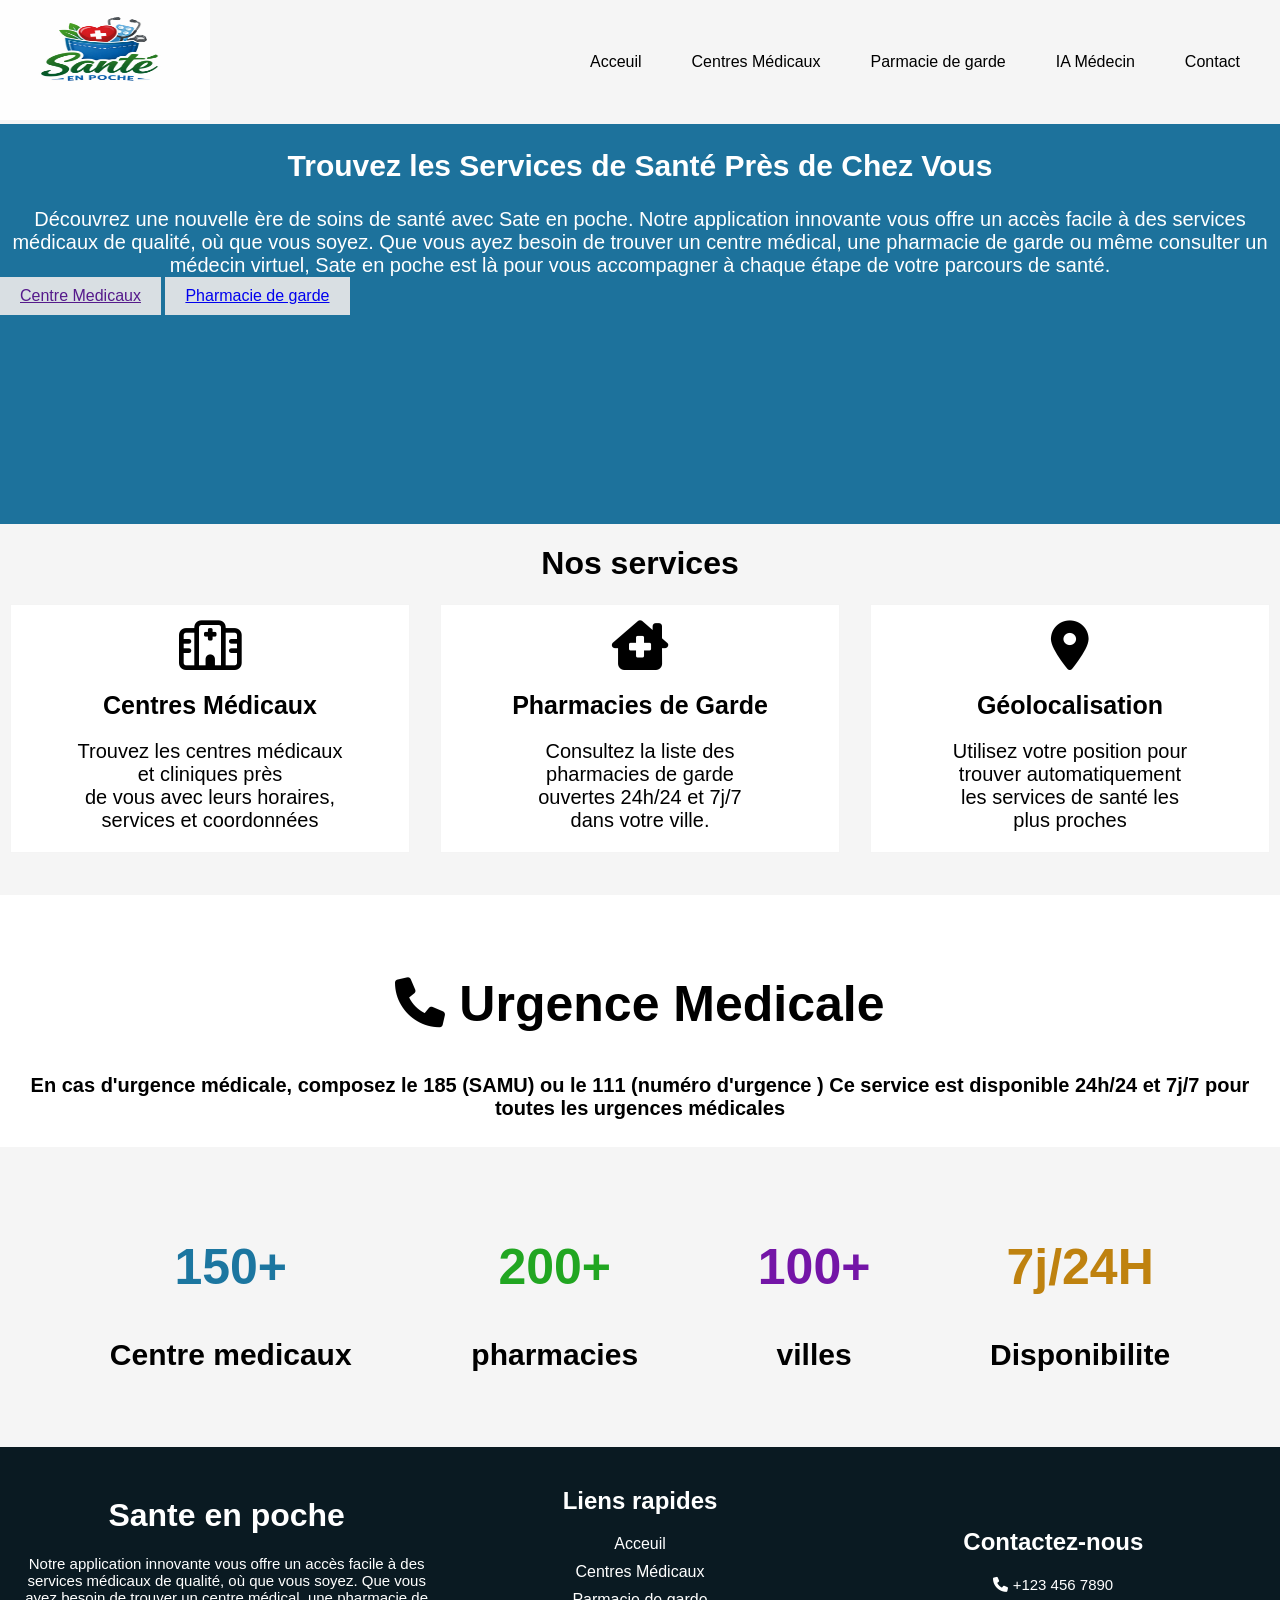
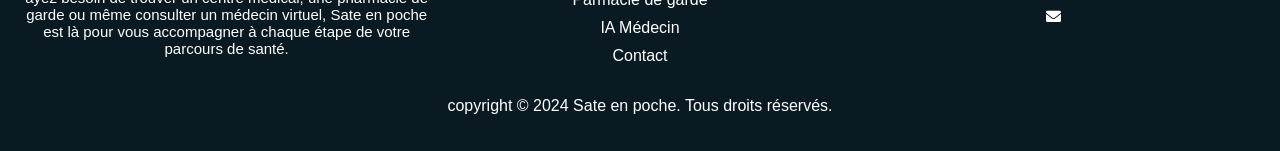
==== index.html @ c2eca455 "CSS 2 PQGE Co-authored-by: Copilot <copilot@github.com>" ====
<!DOCTYPE html>
<html lang="en">
<head>
    <meta charset="UTF-8">
    <meta name="viewport" content="width=device-width, initial-scale=1.0">
    <link rel="stylesheet" href="styles.css">
    <title>Sate en poche</title>
    <link rel="stylesheet" href="https://cdnjs.cloudflare.com/ajax/libs/font-awesome/6.0.0/css/all.min.css">

</head>
<body>
    <header>
        <a id="logo" href=""><img src="/image/logo.jpeg" alt=""></a>
        <nav>
            <input type="checkbox" id="burger-checkbox" class="burger-checkbox">
            <label for="burger-checkbox" class="burger-icon">
                <span></span>
                <span></span>
                <span></span>
            </label>
            <ul class="menu-liste">
                <li><a href="/index.html">Acceuil</a></li>
                <li><a href="/lien_html/centre_medical.html">Centres Médicaux</a></li>
                <li><a href="/lien_html/pharmacie.html">Parmacie de garde</a></li>
                <li><a href="/lien_html/AI.html">IA Médecin</a></li>
                <li><a href="/lien_html/contact.html">Contact</a></li>
            </ul>
        </nav>
    </header>
    <main>
        <section class="cover">
            <div class="content">
                <h1>Trouvez les Services de Santé Près de Chez Vous</h1>
                <p>Découvrez une nouvelle ère de soins de santé avec Sate en poche. Notre application innovante vous offre un accès facile à des services médicaux de qualité, où que vous soyez. Que vous ayez besoin de trouver un centre médical, une pharmacie de garde ou même consulter un médecin virtuel, Sate en poche est là pour vous accompagner à chaque étape de votre parcours de santé.</p>
            </div>
            <div class="bouttons">
                <button class="btn-cm btns-cm">
                    <a href="">Centre Medicaux</a>
                </button>
                <button>
                    <a href="btn-pg btns-pg">Pharmacie de garde</a>
                </button>
            </div>
            
        </section>
        <div class="titre">
            <h1>Nos services</h1>
        </div>
        <section class="first-partie"> 
            <div class="partie">
                <div class="icon"><i class="fa-regular fa-hospital"></i></div>
                <h2>Centres Médicaux</h2>
                <p>Trouvez les centres médicaux <br> et cliniques près <br> de vous avec leurs horaires, <br> services et coordonnées</p>
            </div>
            <div class="partie">
                <div class="icon"><i class="fa-solid fa-house-chimney-medical"></i></div>
                <h2>Pharmacies de Garde</h2>
                <p>Consultez la liste des <br> pharmacies de garde <br> ouvertes 24h/24 et 7j/7 <br> dans votre ville.</p>
            </div>
            <div class="partie">
                <div class="icon"><i class="fa-solid fa-location-dot"></i></div>
                <h2>Géolocalisation</h2>
                <p>Utilisez votre position pour <br> trouver automatiquement <br> les services de santé les <br> plus proches</p>
            </div>
        </section>
        <section class="second-partie">
            <div class="second">
                <h1><i class="fa-solid fa-phone"></i> Urgence Medicale</h1>
                <h2>En cas d'urgence médicale, composez le 185 (SAMU) ou le 111 (numéro d'urgence ) Ce service est disponible 24h/24 et 7j/7 pour toutes les urgences médicales</h2>
            </div>
        </section>
        <section class="three-partie">
            <div class="three"><h1><span id="bleu">150+</span></h1><h2>Centre medicaux</h2></div>
            <div class="three"><h1><span id="vert">200+</span></h1><h2>pharmacies</h2></div>
            <div class="three"><h1><span id="violet">100+</span></h1><h2>villes</h2></div>
            <div class="three"><h1><span id="orange">7j/24H</span></h1><h2>Disponibilite</h2></div>
        </section>
    </main>
    <footer>
    <div class="footer-content">
        <div class="footer-section about">
            <h1 class="logo-text"><span>Sante</span> en poche</h1>
            <p>Notre application innovante vous offre un accès facile à des services médicaux de qualité, où que vous soyez. Que vous ayez besoin de trouver un centre médical, une pharmacie de garde ou même consulter un médecin virtuel, Sate en poche est là pour vous accompagner à chaque étape de votre parcours de santé.</p>
        </div>
        <div class="footer-section links">
            <h2>Liens rapides</h2>
            <ul>
                <li><a href="">Acceuil</a></li>
                <li><a href="">Centres Médicaux</a></li>
                <li><a href="">Parmacie de garde</a></li>
                <li><a href="">IA Médecin</a></li>
                <li><a href="">Contact</a></li>
            </ul>
        </div>
        <div class="footer-section contact">
            <h2>Contactez-nous</h2>
            <p><i class="fas fa-phone"></i> +123 456 7890</p>
            <p><i class="fas fa-envelope"></i></p>
        </div>
    </div>
    <div class="copy">
            <p>copyright &copy; 2024 Sate en poche. Tous droits réservés.</p>
    </div>
    </footer>
</body>
</html>
---- styles.css ----
* {
  font-family: Arial, Helvetica, sans-serif;
}
body {
  margin: 0px;
  padding: 0px;
  background-color: #f5f5f5;
}
header {
  display: flex;
  justify-content: space-between;
  align-items: center;
  text-align: center;
}
#logo img {
  width: 210px;
  height: 120px;
}

.menu-liste {
  display: flex;
  justify-content: space-between;
  gap: 50px;
  list-style-type: none;
  margin-right: 40px;
}
.burger-checkbox {
  display: none;
}
.burger-icon {
  display: none;
}
/* .burger-icon {
    display: flex;
    flex-direction: column;
    width: 30px;
    cursor: pointer; 

  }*/
/* .burger-icon span {
    height: 3px;
    background-color: black;
    margin: 3px 0;
    transition: 0.3s;
  } */

/* .menu-liste {
    display: none;
  } */
nav ul a {
  text-decoration: none;
  color: black;
}
.cover {
  background-color: #1d729c;
  background-size: cover;
  width: 100%;
  height: 400px;
  display: inline-block;
  justify-content: center;
  align-items: center;
}
.content {
  display: block;
  justify-content: center;
  align-items: center;
  text-align: center;
  background-color: #1d729c;
}
.content h1 {
  color: white;
  font-size: 30px;
}
.content p {
  color: white;
  text-align: center;
  font-size: 20px;
  /* width: 95%; */
  margin: auto;
}
button {
  background-color: #d9dfe3;
  display: inline;
  color: white;
  border: none;
  padding: 10px 20px;
  font-size: 16px;
  cursor: pointer;
}
.bouttons {
  display: inline;
  align-items: center;
  text-align: center;
}
.titre h1 {
  align-items: center;
  text-align: center;
}
.first-partie {
  display: flex;
  justify-content: center;
  align-items: center;
  text-align: center;
  gap: 30px;
  margin: 10px 10px;
}
.partie {
  border: 1px rgba(0, 0, 0, 0.045) solid;
  background-color: white;
  width: 100%;
  height: max-content;
}
.partie h2 {
  font-size: 25px;
}
.partie p {
  font-size: 20px;
}
.partie i {
  font-size: 50px;
}
.icon {
  margin-top: 15px;
}
.second {
  background-color: white;
  margin: 0 auto;
  width: 100%;
  height: max-content;
  padding-bottom: 10px;
}
.second h1 {
  align-items: center;
  text-align: center;
  padding-top: 80px;
  font-weight: bolder;
  font-size: 50px;
}
.second h2 {
  align-items: center;
  text-align: center;
  font-size: 20px;
}
.three-partie {
  display: flex;
  justify-content: space-around;
  align-items: center;
  text-align: center;
  margin: 50px;
}
.three h1 {
  font-size: 50px;
}
.three h2 {
  font-size: 30px;
}
.three h1 #bleu {
  color: rgb(28, 118, 160);
}
#vert {
  color: rgb(33, 166, 33);
}
#violet {
  color: rgb(116, 21, 167);
}
#orange {
  color: rgb(191, 130, 15);
}
footer {
  background-color: #0a1a22;
  color: white;
  text-align: center;
  padding: 20px;
}
.footer-content {
  display: flex;
  justify-content: space-around;
  align-items: center;
  /* text-align: center; */
}
.footer-section {
  display: block;
  justify-content: center;
  align-items: center;
  text-align: center;
  width: 40%;
  height: max-content;
}
.footer-section p {
  font-size: 15px;
}
.footer-section ul {
  list-style-type: none;
  padding: 0px;
}
.footer-section ul li {
  margin: 10px 0px;
}
.footer-section ul li a {
  text-decoration: none;
  color: white;
}
.copy {
  display: inline;
}

/* Parge de centre medicaux */

form {
  margin: 10px;
  display: flex;
  justify-content: space-around;
  align-items: center;
}
.input-contenant {
  position: relative;
  width: 40%;
}
.text-main {
  margin-left: 20px;
}
.text-main h1 {
  font-size: 40px;
  font-weight: 900;
}
.text-main p {
  font-size: 20px;
  font-weight: 50;
}
.but-main {
  margin-left: 20px;
}
.fa-magnifying-glass {
  position: absolute;
  left: 10px;
  top: 50%;
  transform: translateY(-50%);
  color: #aaa;
}
input {
  padding-left: 30px;
  height: 30px;
  width: 100%;
}
.but_form {
  padding: 5px 10px;
  width: 10%;
  height: 30px;
  cursor: pointer;
  border-radius: 5px;
  background-color: #1d729c;
}
select {
  width: 20%;
  height: 30px;
  border-radius: 5px;
}

.special P{
  border: 1px rgba(0, 0, 0, 0) solid;
  border-radius: 10px;
  max-width: max-content;
  padding: 2px;
  background-color:rgb(242, 239, 239);

}
.dive {
  display: flex;
  justify-content: space-around;
  align-items: center;
  text-align: center;
  margin: 20px;
}  
.dive-text h2 {
  font-size: 30px;
}
.texte-icon-but{
  display: flex;
  justify-content: space-around;
  align-items: center;
  text-align: center;
  margin: 20px;
}




@media (max-width: 1024px) {
  header {
    padding: 0px;
    margin: 0px;
  }
  /* .burger-icon {
    display: flex;
    flex-direction: column;
    width: 30px;
    cursor: pointer;
    margin-right: 50px;
  }
    
  .burger-icon span {
    height: 3px;
    background-color: black;
    margin: 3px 0;
    transition: 0.3s;
  }
  
  .burger-checkbox:checked ~ .menu-liste {
    display: block;
}
  nav ul a {
    font-size: 7px;
  }
  .menu-liste {
    display: none
  } */
  #logo img {
    height: 50px;
    width: 100px;
  }
  .content h1 {
    font-size: 20px;
  }
  .content p {
    font-size: 18px;
  }
  .cover {
    flex-direction: column;
    gap: 10px;
  }
  .first-partie {
    flex-direction: column;
  }
  .second h1 {
    font-size: 30px;
  }
  .three-partie {
    flex-direction: column;
  }
  .footer-content {
    flex-direction: column;
  }
  .footer-section {
    width: 100%;
  }
  .footer-section h1 {
    font-size: 20px;
  }
}
@media (max-width: 768px) {
  .burger-icon {
    display: flex;
    flex-direction: column;
    width: 30px;
    cursor: pointer;
    margin-right: 50px;
  }

  .burger-icon span {
    height: 3px;
    background-color: black;
    margin: 3px 0;
    transition: 0.3s;
  }

  .burger-checkbox:checked ~ .menu-liste {
    display: block;
  }
  nav ul a {
    font-size: 7px;
  }
  .menu-liste {
    display: none;
  }
  #logo img {
    height: 50px;
    width: 100px;
  }
  .content h1 {
    font-size: 20px;
  }
  .content p {
    font-size: 18px;
  }
  .cover {
    flex-direction: column;
    gap: 10px;
  }
  .first-partie {
    flex-direction: column;
  }
  .second h1 {
    font-size: 30px;
  }
  .three-partie {
    flex-direction: column;
  }
  .footer-content {
    flex-direction: column;
  }
  .footer-section {
    width: 100%;
  }
  .footer-section h1 {
    font-size: 20px;
  }
  .copy p {
    font-size: 12px;
  }
  .text-main h1 {
    font-size: 25px;
    font-weight: 900;
  }
  .text-main p {
    font-size: 15px;
    font-weight: 50;
  }
  .but_form {
    width: 25%;
    height: 30px;
  }
  select {
    width: 15%;
    height: 30px;
    border-radius: 5px;
  }
}

@media (max-width: 450px) {
  form {
    flex-direction: column;
    gap: 10px;
  }
  select {
    width: 100%;
  }
  .but_form {
    width: 100%;
  }
  .input-contenant{
    width: 100%;
  }
  .but-main{
    width: 100%;
    margin-left: 0px;
  }
}
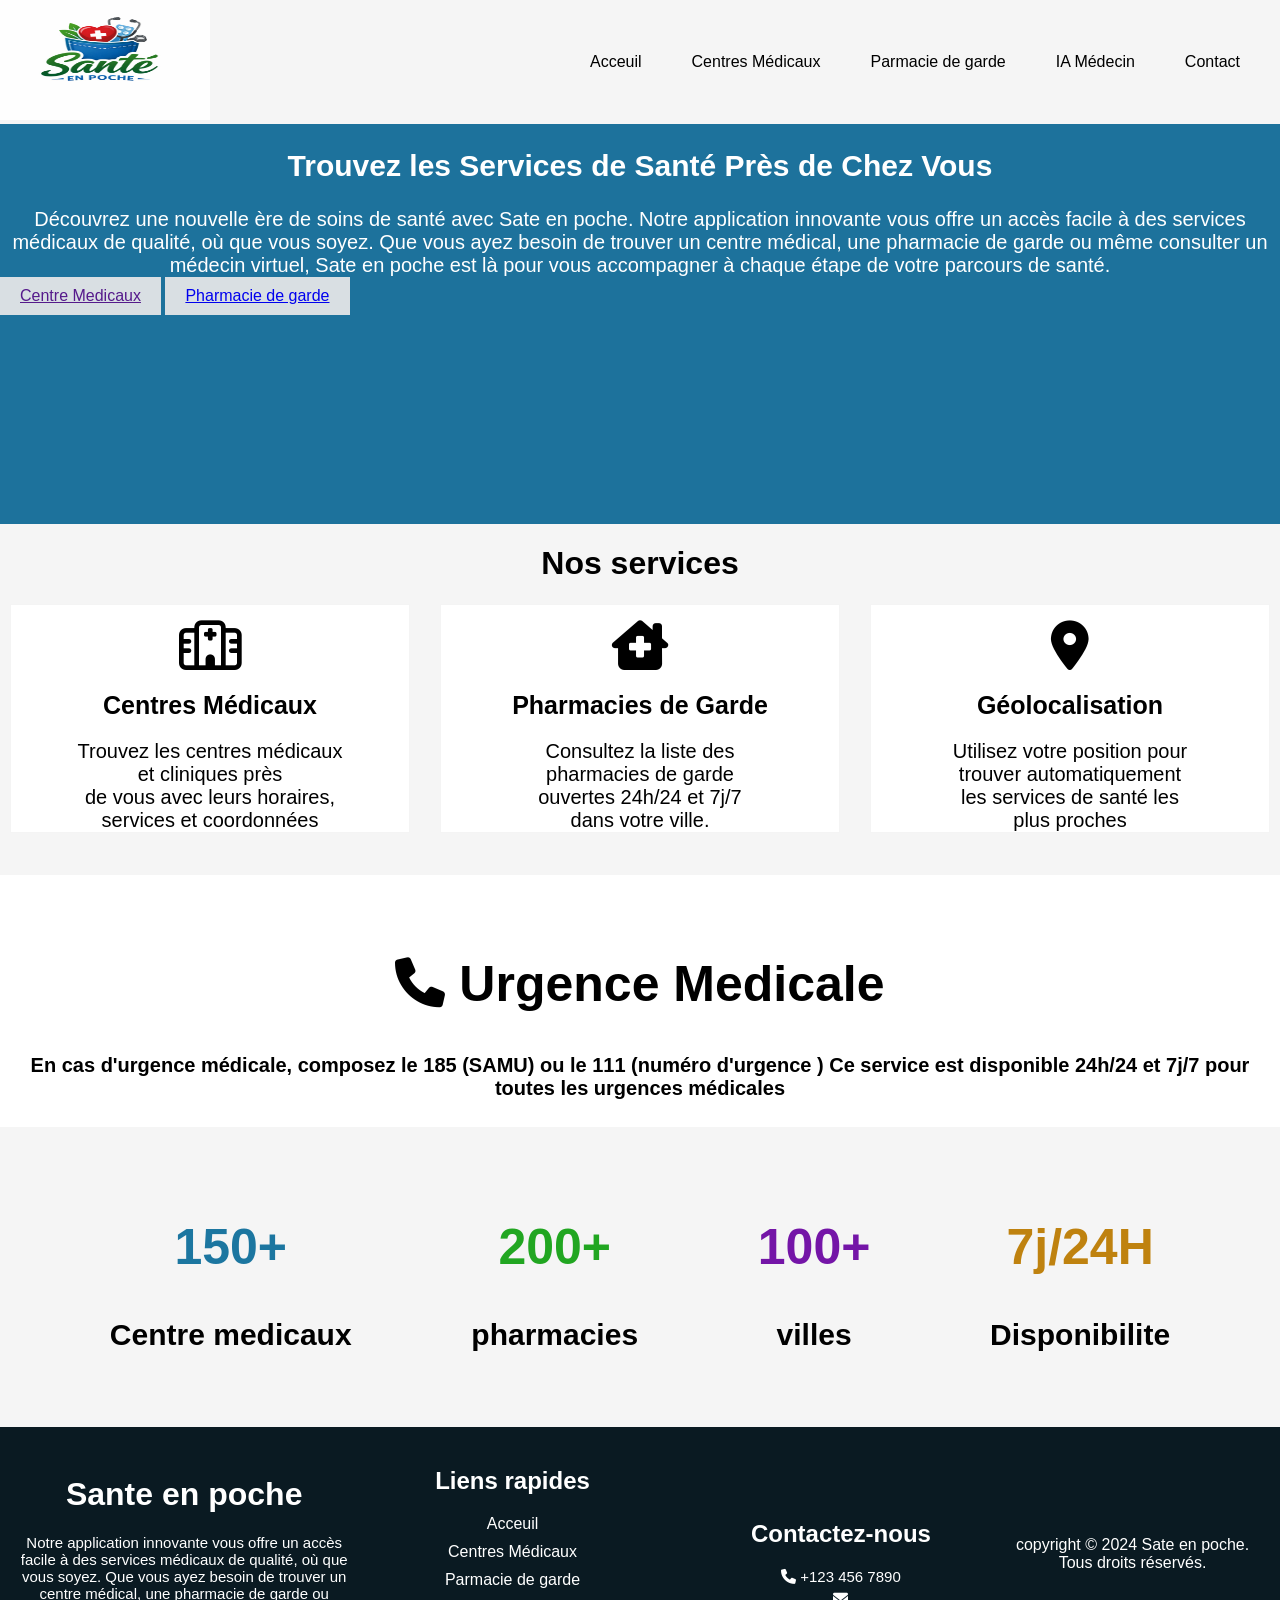
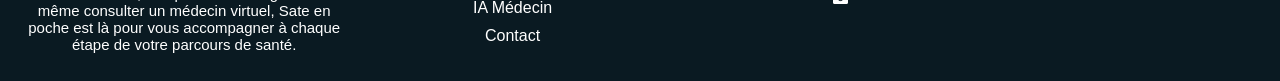
==== commit 91ee9ee0: "ia terminer" ====
--- a/index.html
+++ b/index.html
@@ -77,30 +77,34 @@
         </section>
     </main>
     <footer>
-    <div class="footer-content">
+      <div class="footer-content">
         <div class="footer-section about">
-            <h1 class="logo-text"><span>Sante</span> en poche</h1>
-            <p>Notre application innovante vous offre un accès facile à des services médicaux de qualité, où que vous soyez. Que vous ayez besoin de trouver un centre médical, une pharmacie de garde ou même consulter un médecin virtuel, Sate en poche est là pour vous accompagner à chaque étape de votre parcours de santé.</p>
+          <h1 class="logo-text"><span>Sante</span> en poche</h1>
+          <p>
+            Notre application innovante vous offre un accès facile à des
+            services médicaux de qualité, où que vous soyez. Que vous ayez
+            besoin de trouver un centre médical, une pharmacie de garde ou même
+            consulter un médecin virtuel, Sate en poche est là pour vous
+            accompagner à chaque étape de votre parcours de santé.
+          </p>
         </div>
         <div class="footer-section links">
-            <h2>Liens rapides</h2>
-            <ul>
-                <li><a href="">Acceuil</a></li>
-                <li><a href="">Centres Médicaux</a></li>
-                <li><a href="">Parmacie de garde</a></li>
-                <li><a href="">IA Médecin</a></li>
-                <li><a href="">Contact</a></li>
-            </ul>
+          <h2>Liens rapides</h2>
+          <ul>
+            <li><a href="">Acceuil</a></li>
+            <li><a href="">Centres Médicaux</a></li>
+            <li><a href="">Parmacie de garde</a></li>
+            <li><a href="">IA Médecin</a></li>
+            <li><a href="">Contact</a></li>
+          </ul>
         </div>
         <div class="footer-section contact">
-            <h2>Contactez-nous</h2>
-            <p><i class="fas fa-phone"></i> +123 456 7890</p>
-            <p><i class="fas fa-envelope"></i></p>
+          <h2>Contactez-nous</h2>
+          <p><i class="fas fa-phone"></i> +123 456 7890</p>
+          <p><i class="fas fa-envelope"></i></p>
         </div>
-    </div>
-    <div class="copy">
-            <p>copyright &copy; 2024 Sate en poche. Tous droits réservés.</p>
-    </div>
+        copyright &copy; 2024 Sate en poche. Tous droits réservés.
+      </div>
     </footer>
 </body>
 </html>
--- a/styles.css
+++ b/styles.css
@@ -239,6 +239,7 @@
 }
 input {
   padding-left: 30px;
+  border-radius: 7px;
   height: 30px;
   width: 100%;
 }
@@ -253,37 +254,167 @@
 select {
   width: 20%;
   height: 30px;
-  border-radius: 5px;
+  border-radius: 7px;
 }
 
 .special P{
+  padding: 2px;
+  margin: 10px  5px 5px 5px;
+  
+}
+
+.text h2,p{
+  margin-top:5px;
+  margin-bottom: 0px;
+}
+.dive{
+  border-radius: 8px;
+  margin: 10px 0px 10px 0px;
+  box-shadow:  1px 0px 2px rgba(0, 0, 0, 0.113);
+  background-color: white;
+
+}
+.dive-texte , .texte-icon-but{
+  margin-left: 10px;
+  height: 70px;
+  padding-right: 5px;
+}
+.pm{
   border: 1px rgba(0, 0, 0, 0) solid;
+  width: 100px;
+  height:max-content;
+}
+.texte-icon h3{
+  margin-top:10px;
+  margin-bottom: 10px;
+}
+.spec, .special P{
+  border: 1px rgba(0, 0, 0, 0) solid;
+  background-color:rgb(242, 239, 239);
+  max-width: max-content;
   border-radius: 10px;
-  max-width: max-content;
-  padding: 2px;
-  background-color:rgb(242, 239, 239);
-
-}
-.dive {
-  display: flex;
-  justify-content: space-around;
-  align-items: center;
-  text-align: center;
-  margin: 20px;
-}  
-.dive-text h2 {
-  font-size: 30px;
-}
-.texte-icon-but{
-  display: flex;
-  justify-content: space-around;
-  align-items: center;
-  text-align: center;
-  margin: 20px;
-}
-
-
-
+}
+.spec{
+  font-size: 20px;
+  margin-left: 70px;
+}
+
+/* ai*/
+.container {
+  max-width: 900px;
+  margin: 20px auto;
+  background: white;
+  border-radius: 10px;
+  overflow: hidden;
+  box-shadow: 0 2px 10px rgba(0,0,0,0.1);
+}
+
+/* Header */
+.header {
+  background: #5c6bc0;
+  color: white;
+  display: flex;
+  align-items: center;
+  padding: 15px;
+}
+
+.logo {
+  font-size: 50px;
+  margin-right: 10px;
+}
+
+
+.alert {
+  background: #f5f1d5;
+  padding: 10px;
+  font-size: 14px;
+}
+
+
+.chat {
+  padding: 20px;
+  min-height: 300px;
+}
+
+.message {
+  display: flex;
+}
+
+.avatar {
+  background: #a5d6a7;
+  border-radius: 50%;
+  height: max-content;
+  padding: 10px;
+  margin-right: 10px;
+}
+
+.bubble {
+  background: #f1f1f1;
+  padding: 15px;
+  border-radius: 15px;
+  max-width: 70%;
+  position: relative;
+}
+
+.heure {
+  font-size: 12px;
+  color: gray;
+  margin-top: 5px;
+}
+
+.faq {
+  padding: 15px;
+  border-top: 1px solid #ddd;
+}
+
+.buttons {
+  margin-top: 10px;
+}
+
+.buttons button {
+  background: #eee;
+  border: none;
+  padding: 10px 15px;
+  margin-right: 10px;
+  border-radius: 8px;
+  cursor: pointer;
+  box-shadow: 0 2px 3px rgba(0,0,0,0.1);
+  color: black;
+}
+
+.buttons button:hover {
+  background: #ddd;
+  color: white;
+}
+
+.input-area {
+  display: flex;
+  padding: 15px;
+  border-top: 1px solid #ddd;
+}
+
+.input-area input {
+  flex: 1;
+  padding: 12px;
+  border-radius: 20px;
+  border: none;
+  background: #eee;
+}
+
+.send {
+  background: #5c6bc0;
+  color: white;
+  border: none;
+  margin-left: 10px;
+  padding: 12px 15px;
+  border-radius: 50%;
+  cursor: pointer;
+}
+.ext{
+  font-size: 10px;
+  margin-left: 20px;
+  margin-bottom: 10px;
+}
 
 @media (max-width: 1024px) {
   header {
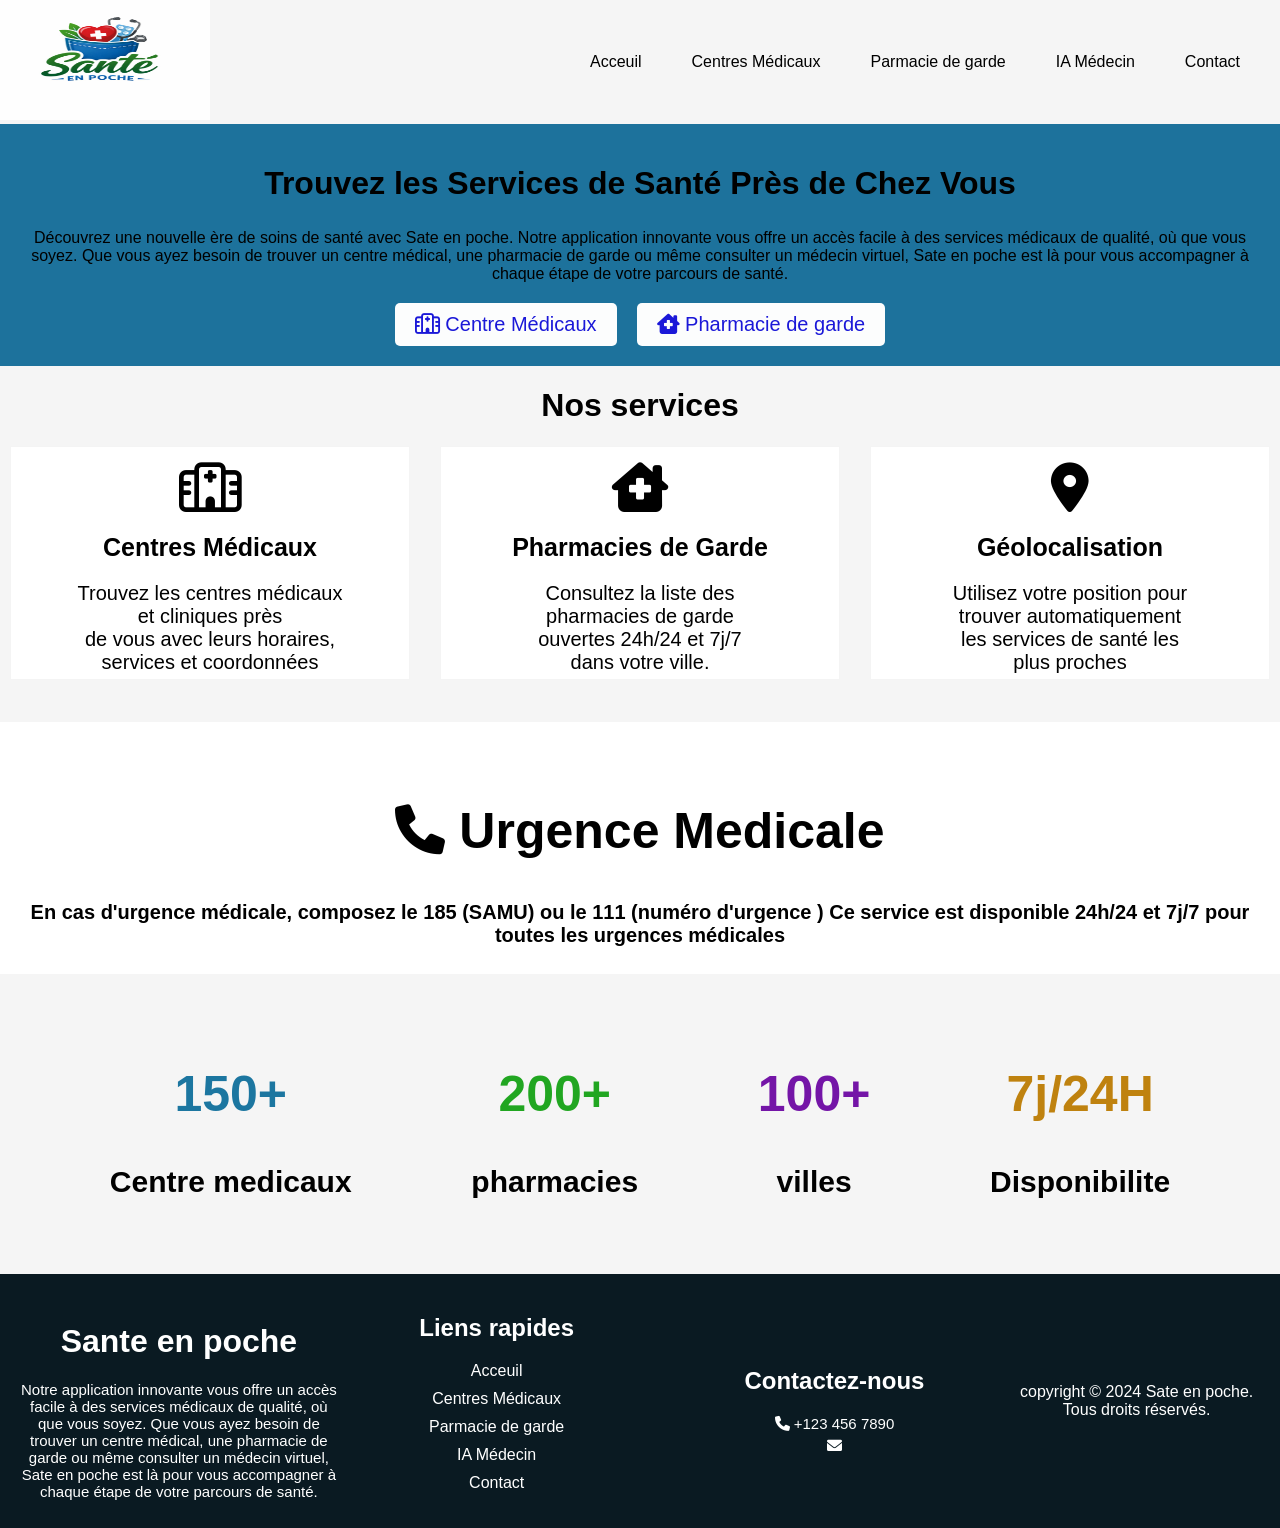
==== commit c59f4b4d: "centre medical terminer reste pharmacie Co-authored-by: Copilot <copilot@github.com>" ====
--- a/index.html
+++ b/index.html
@@ -28,19 +28,20 @@
         </nav>
     </header>
     <main>
-        <section class="cover">
-            <div class="content">
-                <h1>Trouvez les Services de Santé Près de Chez Vous</h1>
-                <p>Découvrez une nouvelle ère de soins de santé avec Sate en poche. Notre application innovante vous offre un accès facile à des services médicaux de qualité, où que vous soyez. Que vous ayez besoin de trouver un centre médical, une pharmacie de garde ou même consulter un médecin virtuel, Sate en poche est là pour vous accompagner à chaque étape de votre parcours de santé.</p>
-            </div>
-            <div class="bouttons">
-                <button class="btn-cm btns-cm">
-                    <a href="">Centre Medicaux</a>
+        <div class="cover">
+            <h1>Trouvez les Services de Santé Près de Chez Vous</h1>
+            <p>
+                Découvrez une nouvelle ère de soins de santé avec Sate en poche. Notre application innovante vous offre un accès facile à des services médicaux de qualité, où que vous soyez. Que vous ayez besoin de trouver un centre médical, une pharmacie de garde ou même consulter un médecin virtuel, Sate en poche est là pour vous accompagner à chaque étape de votre parcours de santé.
+            </p>
+            <div class="buttons_cover ">
+                <button class="button_primary buttons-secondary">
+                    <a href="#"><i class="fa-regular fa-hospital"></i> Centre Médicaux</a>
                 </button>
-                <button>
-                    <a href="btn-pg btns-pg">Pharmacie de garde</a>
+                <button class="button_primary button-secondary">
+                    <a href="#"><i class="fa-solid fa-house-chimney-medical"></i> Pharmacie de garde</a>
                 </button>
             </div>
+        </div>
             
         </section>
         <div class="titre">
--- a/styles.css
+++ b/styles.css
@@ -52,45 +52,39 @@
   color: black;
 }
 .cover {
-  background-color: #1d729c;
-  background-size: cover;
-  width: 100%;
-  height: 400px;
-  display: inline-block;
-  justify-content: center;
-  align-items: center;
-}
-.content {
-  display: block;
-  justify-content: center;
-  align-items: center;
-  text-align: center;
-  background-color: #1d729c;
-}
-.content h1 {
-  color: white;
-  font-size: 30px;
-}
-.content p {
-  color: white;
-  text-align: center;
+    display: flex;
+    height: 50%;
+    flex-direction: column;
+    justify-content: center;
+    align-items: center;
+    text-align: center;      
+    padding: 20px;
+    background-color: #1d729c;
+}
+.buttons_cover {
+  display: flex;
+  gap: 20px;
+  margin-top: 20px;
+}
+.button_primary {
+  background-color: #fcfdfd;
+  color: rgb(27, 24, 216);
+  padding: 10px 20px;
+  border: none;
+  border-radius: 5px;
+  cursor: pointer;
+}
+.button_primary:hover {
+  background-color:#1d729c;
+  color: #f0f0f0;
+}
+.button_primary:hover a {
+  color: #f0f0f0;
+}
+.button_primary a {
+  text-decoration: none;
+  color: rgb(27, 24, 216);
   font-size: 20px;
-  /* width: 95%; */
-  margin: auto;
-}
-button {
-  background-color: #d9dfe3;
-  display: inline;
-  color: white;
-  border: none;
-  padding: 10px 20px;
-  font-size: 16px;
-  cursor: pointer;
-}
-.bouttons {
-  display: inline;
-  align-items: center;
-  text-align: center;
 }
 .titre h1 {
   align-items: center;
@@ -115,6 +109,7 @@
 }
 .partie p {
   font-size: 20px;
+  padding-bottom: 5px;
 }
 .partie i {
   font-size: 50px;
@@ -228,7 +223,9 @@
   font-weight: 50;
 }
 .but-main {
-  margin-left: 20px;
+  margin: 10px 10px 0px 20px;
+  height: 25px;
+  background-color: #1d729c;
 }
 .fa-magnifying-glass {
   position: absolute;
@@ -416,6 +413,97 @@
   margin-bottom: 10px;
 }
 
+
+/* contact */
+
+.contact {
+  text-align: center;
+  padding: 40px 20px;
+}
+
+.subtitle {
+  max-width: 700px;
+  margin: 10px auto 40px;
+  color: #555;
+}
+
+.contact-container {
+  display: flex;
+  gap: 30px;
+  justify-content: center;
+  flex-wrap: wrap;
+}
+
+/* Colonne gauche */
+.info {
+  display: flex;
+  flex-direction: column;
+  gap: 20px;
+}
+
+.card {
+  background: #fff;
+  padding: 25px;
+  border-radius: 10px;
+  width: 250px;
+  text-align: left;
+  box-shadow: 0 0 10px rgba(0,0,0,0.05);
+}
+
+.card h2 {
+  margin-bottom: 10px;
+}
+
+/* Formulaire */
+.form-box {
+  background: #fff;
+  padding: 25px;
+  border-radius: 15px;
+  width: 500px;
+  box-shadow: 0 0 10px rgba(0,0,0,0.05);
+}
+
+.form-contact {
+  display: flex;
+  flex-direction: column;
+  gap: 15px;
+}
+
+
+.row {
+  display: block;
+}
+.row input {
+  width: 100%;
+  padding: 12px;
+  border-radius: 10px;
+  font-size: 14px;
+  margin-bottom: 20px;
+}
+
+textarea {
+  width: 100%;
+  padding: 12px;
+  border-radius: 10px;
+  border: none;
+  background: #eee;
+  font-size: 14px;
+  height: 120px;
+  resize: none;
+  margin-bottom: 15px;
+}
+
+
+.bout {
+  background: #4a90e2;
+  color: #fff;
+  padding: 12px 20px;
+  border: none;
+  border-radius: 10px;
+  cursor: pointer;
+  float: right;
+}
+
 @media (max-width: 1024px) {
   header {
     padding: 0px;
@@ -449,12 +537,7 @@
     height: 50px;
     width: 100px;
   }
-  .content h1 {
-    font-size: 20px;
-  }
-  .content p {
-    font-size: 18px;
-  }
+ 
   .cover {
     flex-direction: column;
     gap: 10px;
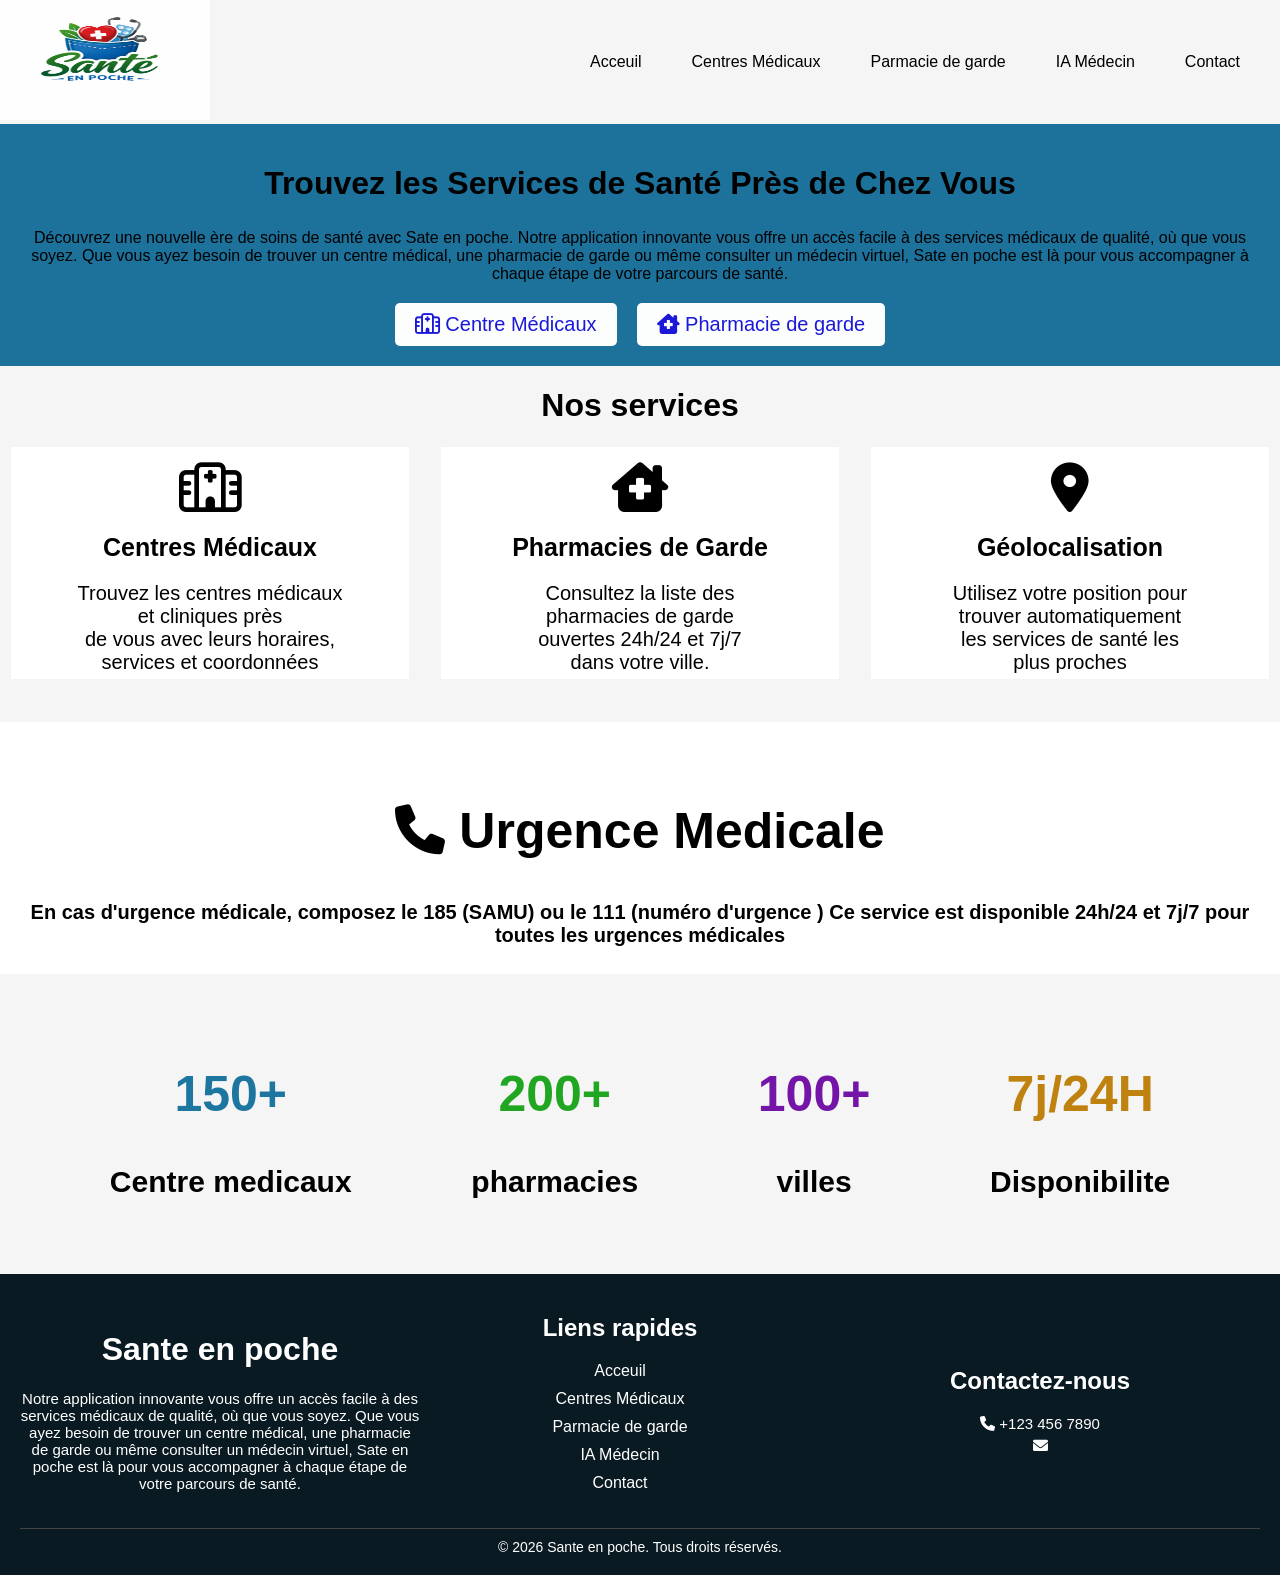
==== commit d1f81feb: "MODIF DU FOOTER" ====
--- a/index.html
+++ b/index.html
@@ -104,8 +104,10 @@
           <p><i class="fas fa-phone"></i> +123 456 7890</p>
           <p><i class="fas fa-envelope"></i></p>
         </div>
-        copyright &copy; 2024 Sate en poche. Tous droits réservés.
       </div>
+        <div class="copy">
+            &copy; 2026 Sante en poche. Tous droits réservés.
+        </div>
     </footer>
 </body>
 </html>
--- a/styles.css
+++ b/styles.css
@@ -195,8 +195,13 @@
   text-decoration: none;
   color: white;
 }
-.copy {
-  display: inline;
+.copy{
+  text-align: center;
+  display: block;
+  margin-top: 20px;
+  font-size: 14px;
+  border-top: 1px solid #444;
+  padding-top: 10px;
 }
 
 /* Parge de centre medicaux */
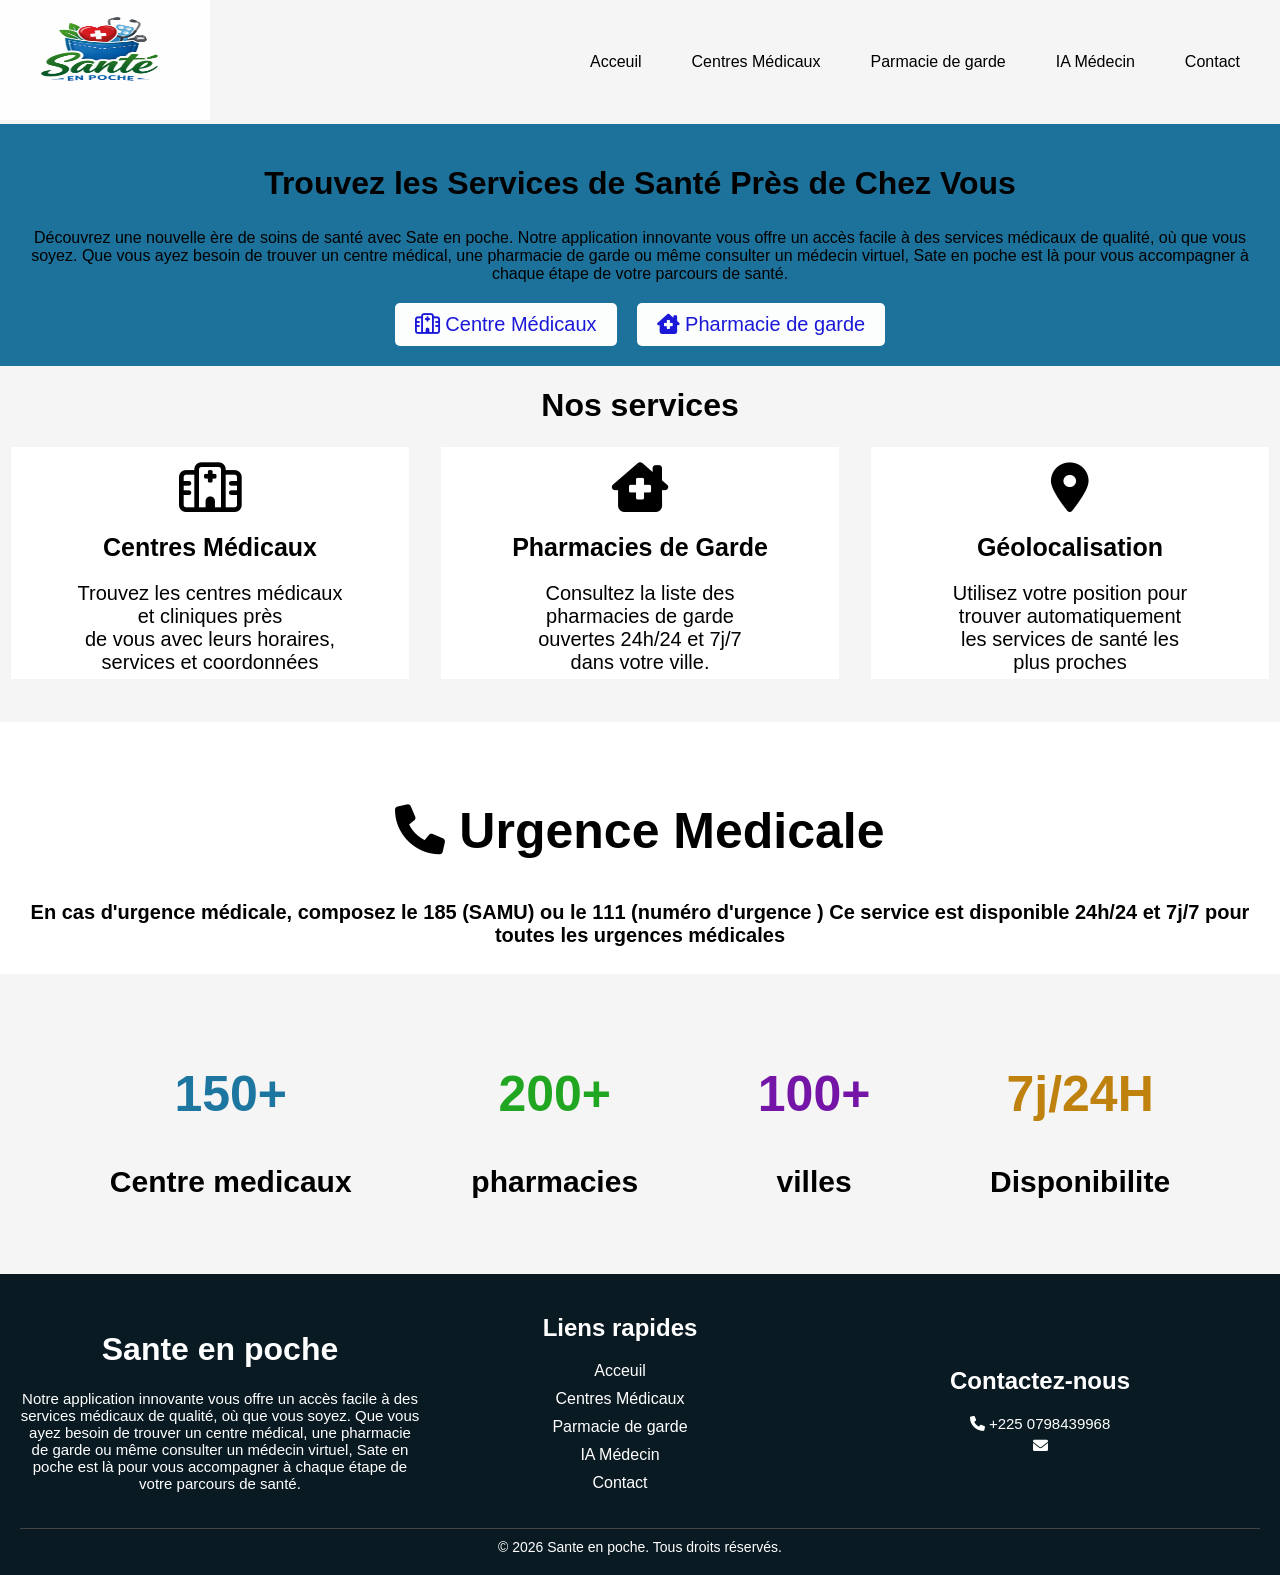
==== commit f501ad6e: "number" ====
--- a/index.html
+++ b/index.html
@@ -92,16 +92,16 @@
         <div class="footer-section links">
           <h2>Liens rapides</h2>
           <ul>
-            <li><a href="">Acceuil</a></li>
-            <li><a href="">Centres Médicaux</a></li>
-            <li><a href="">Parmacie de garde</a></li>
-            <li><a href="">IA Médecin</a></li>
-            <li><a href="">Contact</a></li>
+            <li><a href="index.html">Acceuil</a></li>
+            <li><a href="./lien_html/centre_medical.html">Centres Médicaux</a></li>
+            <li><a href="./lien_html/pharmacie.html">Parmacie de garde</a></li>
+            <li><a href="./lien_html/AI.html">IA Médecin</a></li>
+            <li><a href="./lien_html/contact.html">Contact</a></li>
           </ul>
         </div>
         <div class="footer-section contact">
           <h2>Contactez-nous</h2>
-          <p><i class="fas fa-phone"></i> +123 456 7890</p>
+          <p><i class="fas fa-phone"></i> +225 0798439968</p>
           <p><i class="fas fa-envelope"></i></p>
         </div>
       </div>
--- a/styles.css
+++ b/styles.css
@@ -286,6 +286,9 @@
   width: 100px;
   height:max-content;
 }
+.btn-rdv{
+  margin: 20px;
+}
 .texte-icon h3{
   margin-top:10px;
   margin-bottom: 10px;
@@ -299,6 +302,25 @@
 .spec{
   font-size: 20px;
   margin-left: 70px;
+}
+
+/* Parge de pharmacie */
+.week-filter {
+  display: flex;
+  margin-top: 15px;
+  gap: 2px;
+}
+
+.week-filter button {
+  padding: 5px 15px;
+  border: none;
+  border-radius: 20px;
+  background: #ddd;
+  cursor: pointer;
+}
+
+.week-filter button.active {
+  background: #8d8b8b;
 }
 
 /* ai*/
